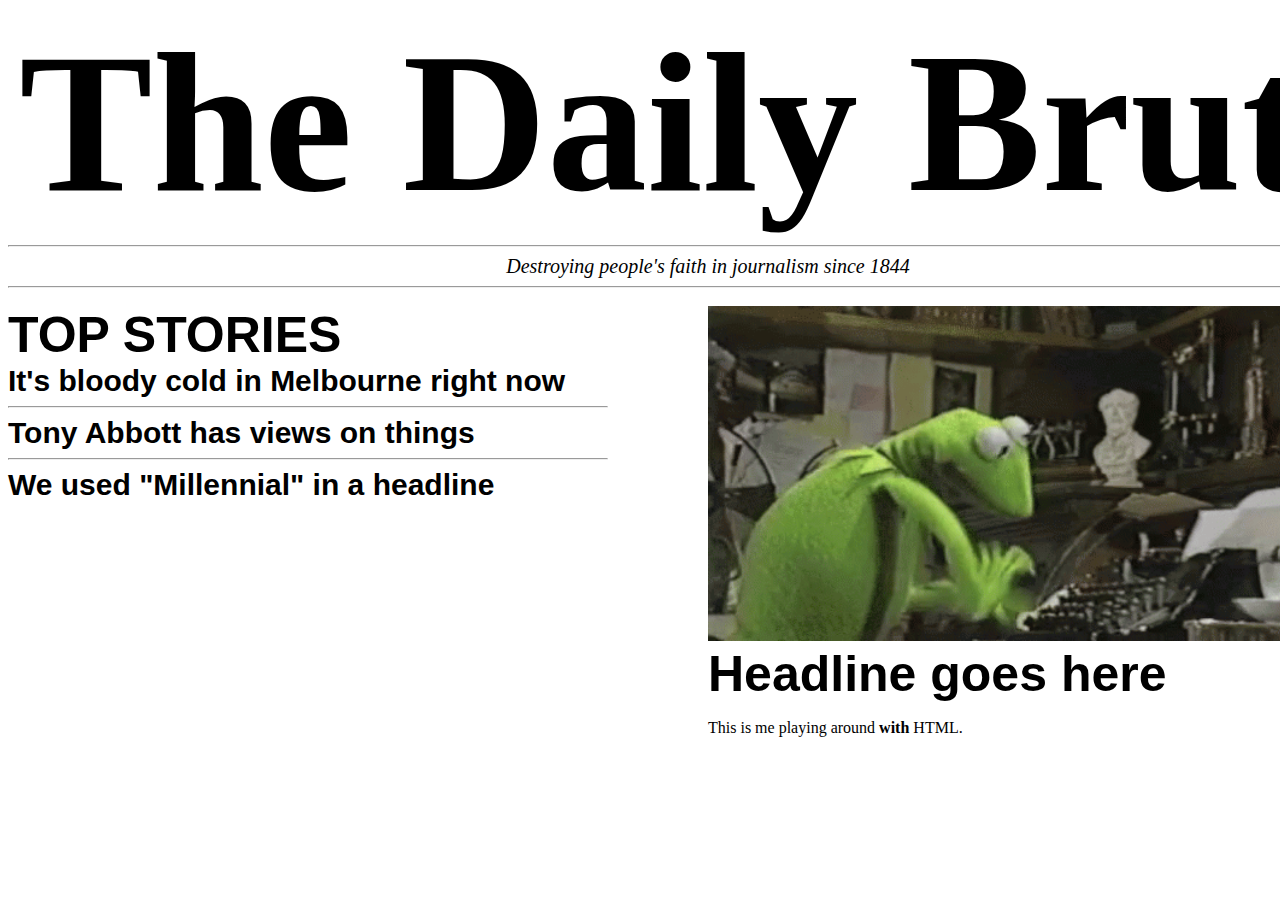
==== index.html @ e08bce04 "renaming index file" ====
<!DOCTYPE html>
<html lang="en">
<head>
  <meta charset="utf-8">
  <title>My first page</title>
  <link href="https://fonts.googleapis.com/css?family=Indie+Flower|Roboto" rel="stylesheet">
<link rel="stylesheet" href="style.css">
  <style>

  </style>
</head>
<body>
  <div class="all">

  <div class="mast">
  <h1>The Daily Brute</h1>
  </div>

  <hr>

<div class="tagline">
  Destroying people's faith in journalism since 1844
</div>

<hr>

  <div class="hero">
<img src="tenor.gif" alt="Picture of Kermit the Frog">
<h2>Headline goes here</h2>
<p>This is me playing around <strong>with</strong> HTML.</p>
</div>

<div class="breaking">
  <h2>TOP STORIES
  </h2>
  <h3>It's bloody cold in Melbourne right now</h3>
  <hr>
  <h3>Tony Abbott has views on things</h3>
  <hr>
  <h3>We used "Millennial" in a headline</h3>
</div>

</div>
</body>
</html>
---- style.css ----
.all{
  width: 1400px;
  margin: auto;
}

h1{
margin:0;}
.mast{
  background-color: white;
  font-family: "Times New Roman";
font-size: 100px;
text-align: center;}
img{
width:600px;
height: auto;
}
h2{margin:0px;
font-family: "Arial";
font-size:50px;}
h3{margin:0px;
font-family: "Arial";
font-size:30px;}
.hero{
width: 700px;
float: right;
margin: auto;
margin-top: 10px;
}
.breaking{
width: 600px;
margin: auto;
margin-top: 10px;
float: left;
}
.tagline{font-style: italic;
font-size: 20px;
text-align: center;}
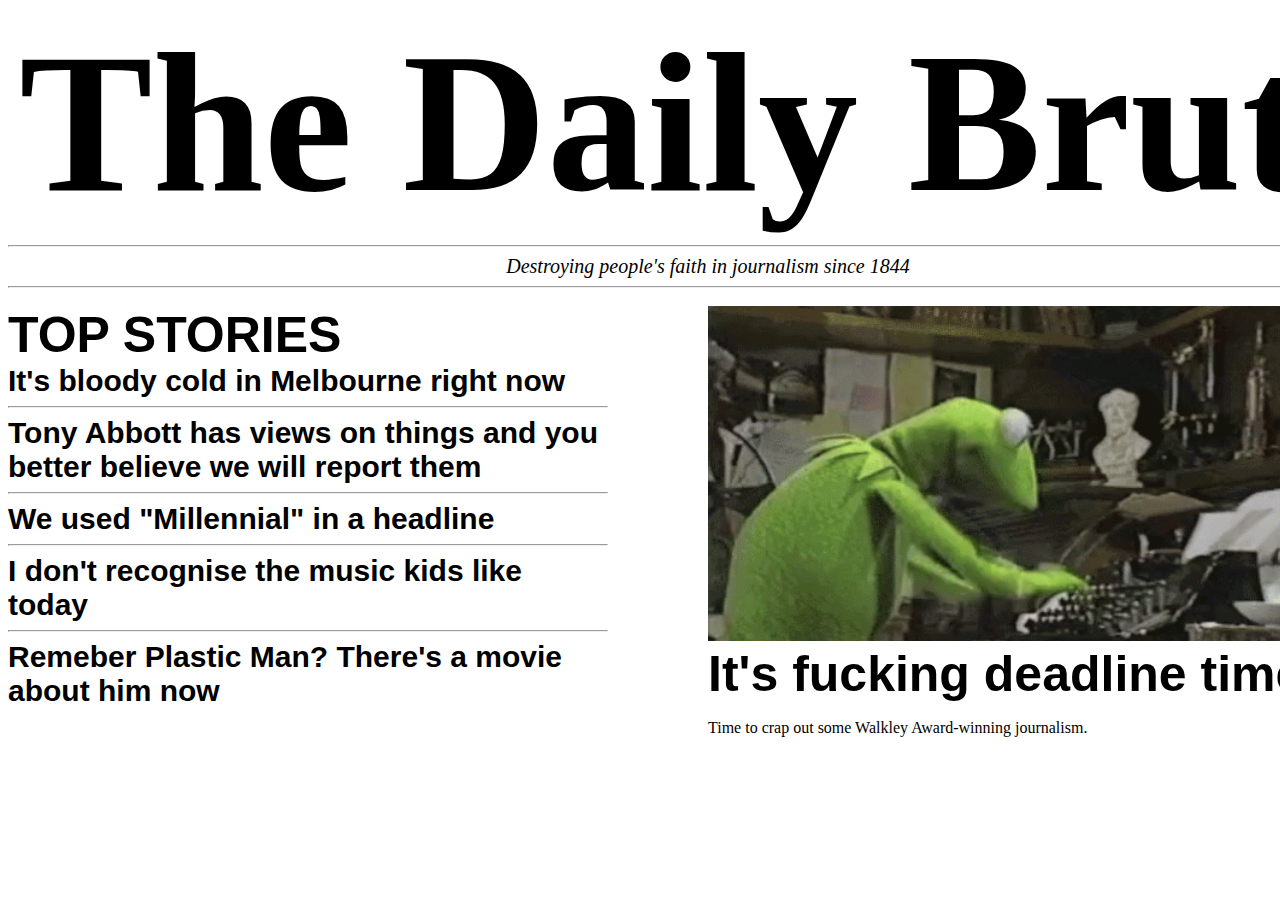
==== commit d8674462: "New headlines" ====
--- a/index.html
+++ b/index.html
@@ -26,8 +26,8 @@
 
   <div class="hero">
 <img src="tenor.gif" alt="Picture of Kermit the Frog">
-<h2>Headline goes here</h2>
-<p>This is me playing around <strong>with</strong> HTML.</p>
+<h2>It's fucking deadline time!</h2>
+<p>Time to crap out some Walkley Award-winning journalism.</p>
 </div>
 
 <div class="breaking">
@@ -35,9 +35,13 @@
   </h2>
   <h3>It's bloody cold in Melbourne right now</h3>
   <hr>
-  <h3>Tony Abbott has views on things</h3>
+  <h3>Tony Abbott has views on things and you better believe we will report them</h3>
   <hr>
   <h3>We used "Millennial" in a headline</h3>
+  <hr>
+<h3>I don't recognise the music kids like today </h3>
+<hr>
+<h3>Remeber Plastic Man? There's a movie about him now</h3>
 </div>
 
 </div>
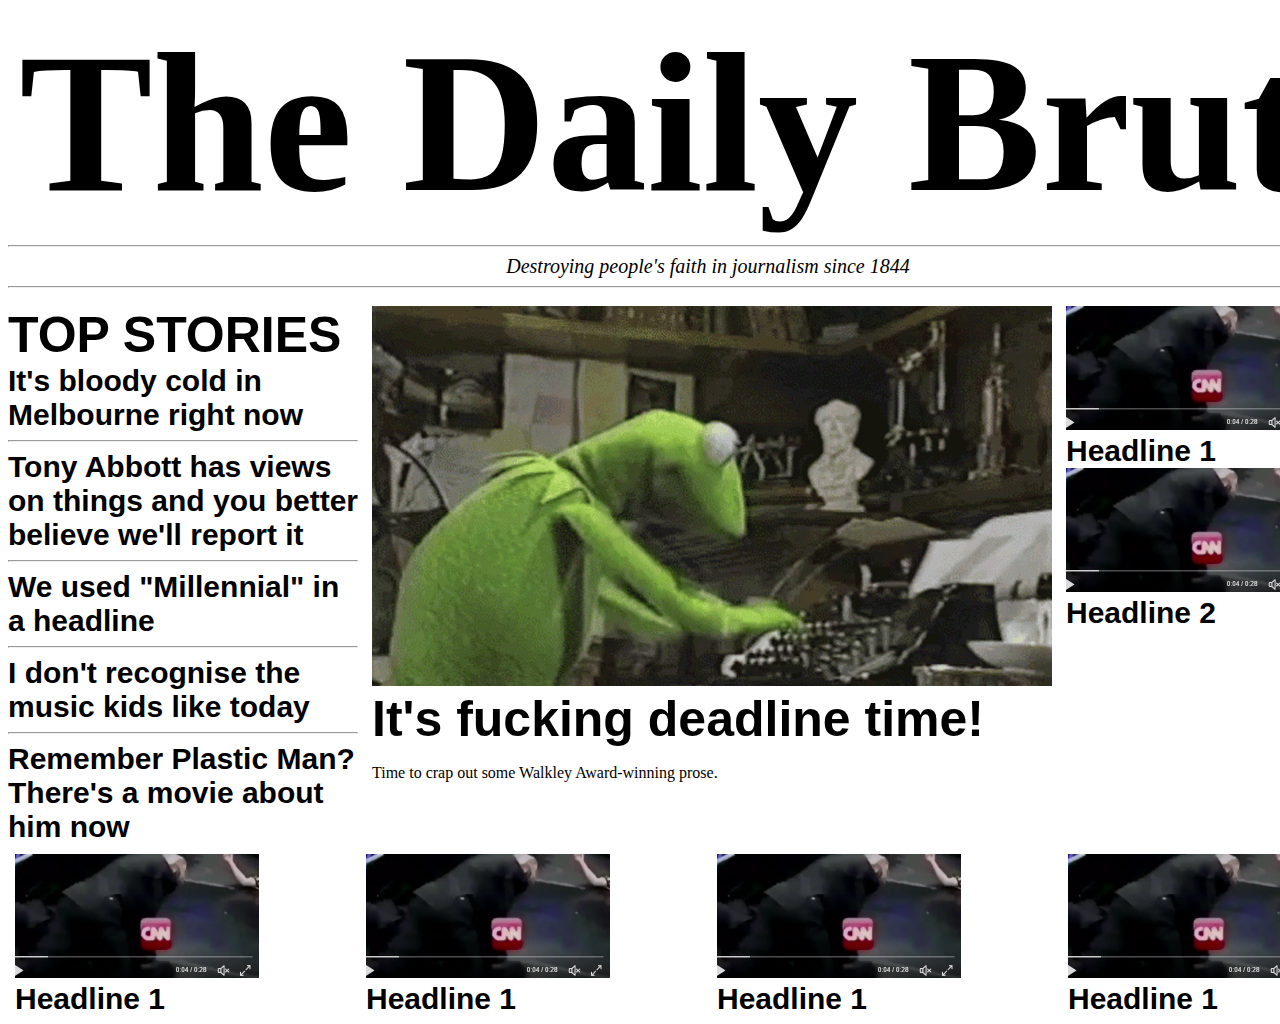
==== commit 39a77420: "Sunday updates" ====
--- a/index.html
+++ b/index.html
@@ -3,7 +3,6 @@
 <head>
   <meta charset="utf-8">
   <title>My first page</title>
-  <link href="https://fonts.googleapis.com/css?family=Indie+Flower|Roboto" rel="stylesheet">
 <link rel="stylesheet" href="style.css">
   <style>
 
@@ -24,24 +23,58 @@
 
 <hr>
 
-  <div class="hero">
-<img src="tenor.gif" alt="Picture of Kermit the Frog">
-<h2>It's fucking deadline time!</h2>
-<p>Time to crap out some Walkley Award-winning journalism.</p>
-</div>
-
 <div class="breaking">
   <h2>TOP STORIES
   </h2>
   <h3>It's bloody cold in Melbourne right now</h3>
   <hr>
-  <h3>Tony Abbott has views on things and you better believe we will report them</h3>
+  <h3>Tony Abbott has views on things and you better believe we'll report it</h3>
   <hr>
   <h3>We used "Millennial" in a headline</h3>
   <hr>
 <h3>I don't recognise the music kids like today </h3>
 <hr>
-<h3>Remeber Plastic Man? There's a movie about him now</h3>
+<h3>Remember Plastic Man? There's a movie about him now</h3>
+</div>
+
+  <div class="hero">
+<img src="tenor.gif" alt="Picture of Kermit the Frog">
+<h2>It's fucking deadline time!</h2>
+<p>Time to crap out some Walkley Award-winning prose.</p>
+</div>
+
+<div class="col3">
+
+<div class="story">
+  <img src="Trump.jpg" alt="President Donald Trump">
+  <h3>Headline 1</h3>
+</div>
+
+<div class="story">
+<img src="Trump.jpg" alt="President Donald Trump">
+  <h3>Headline 2</h3>
+</div>
+
+</div>
+
+<div class="morestory">
+  <img src="Trump.jpg" alt="President Donald Trump">
+  <h3>Headline 1</h3>
+</div>
+
+<div class="morestory">
+  <img src="Trump.jpg" alt="President Donald Trump">
+  <h3>Headline 1</h3>
+</div>
+
+<div class="morestory">
+  <img src="Trump.jpg" alt="President Donald Trump">
+  <h3>Headline 1</h3>
+</div>
+
+<div class="morestory">
+  <img src="Trump.jpg" alt="President Donald Trump">
+  <h3>Headline 1</h3>
 </div>
 
 </div>
--- a/style.css
+++ b/style.css
@@ -10,10 +10,6 @@
   font-family: "Times New Roman";
 font-size: 100px;
 text-align: center;}
-img{
-width:600px;
-height: auto;
-}
 h2{margin:0px;
 font-family: "Arial";
 font-size:50px;}
@@ -21,17 +17,30 @@
 font-family: "Arial";
 font-size:30px;}
 .hero{
-width: 700px;
-float: right;
-margin: auto;
-margin-top: 10px;
+  margin-top: 10px;
+display: inline-block;
+width: 680px;
+margin-left: 10px;
+vertical-align: top;
 }
 .breaking{
-width: 600px;
-margin: auto;
-margin-top: 10px;
-float: left;
+  margin-top: 10px;
+  width: 350px;
+display: inline-block;
 }
 .tagline{font-style: italic;
 font-size: 20px;
 text-align: center;}
+.col3{
+margin-top: 10px;
+vertical-align: top;
+  width: 340px;
+  display: inline-block;
+  margin-left: 10px;
+}
+.morestory{
+margin-top: 10px;
+vertical-align: top;
+  width: 340px;
+  display: inline-block;
+margin-left: 7px;}
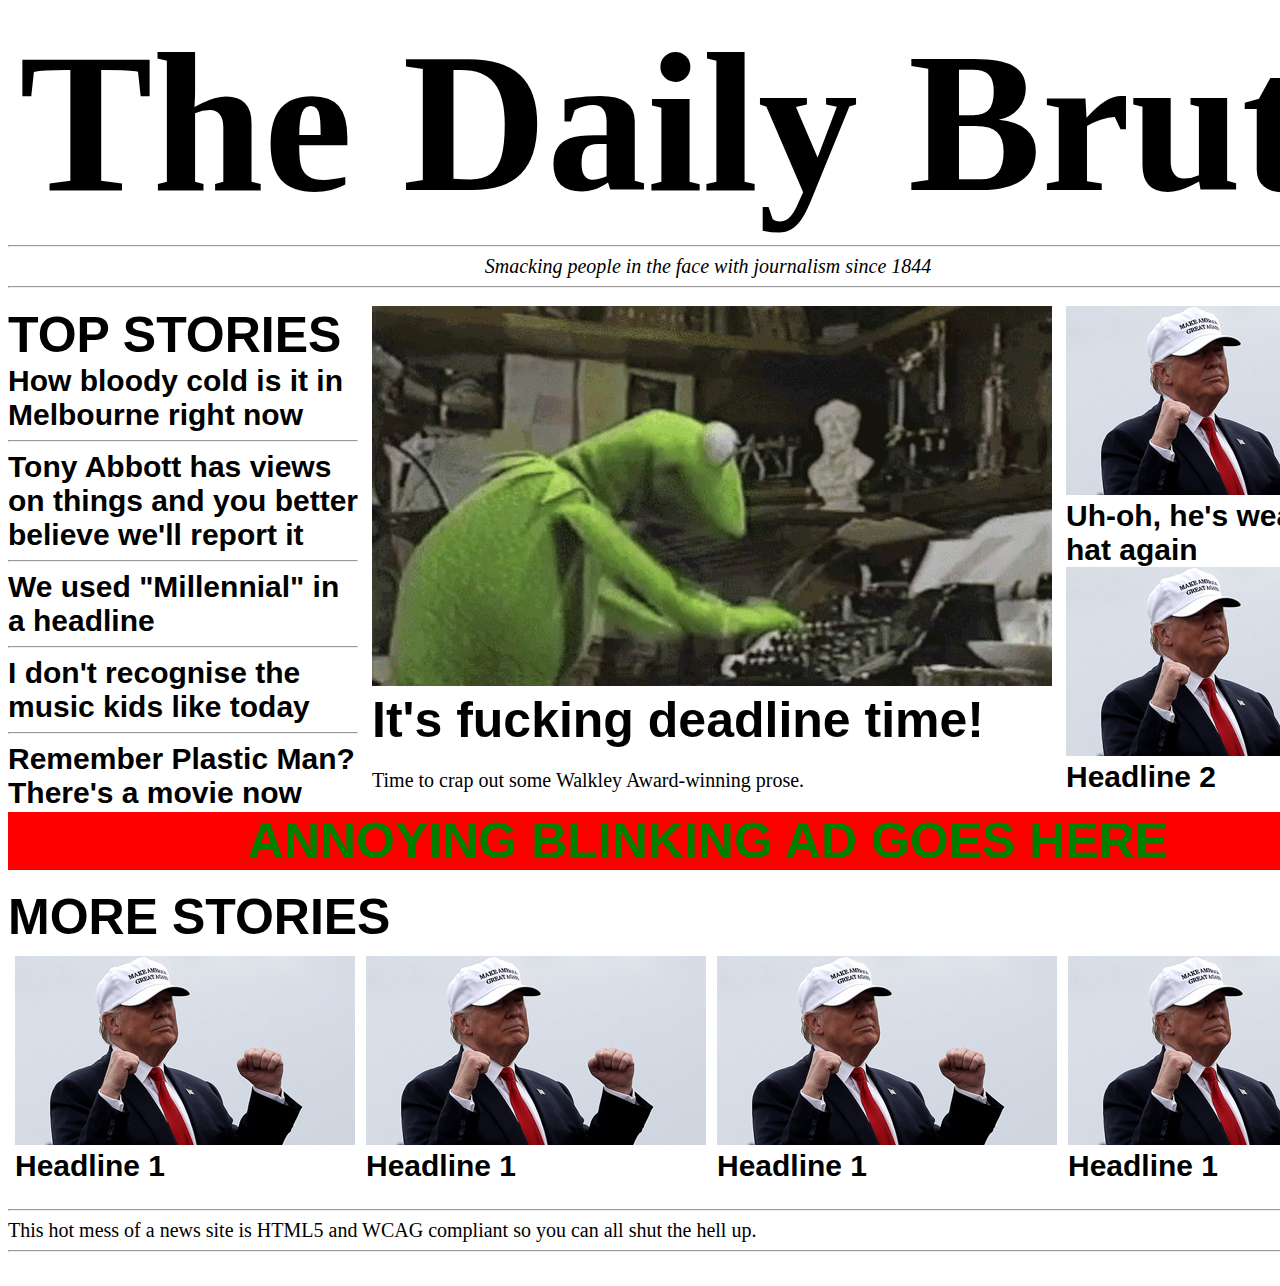
==== commit 55196886: "Monday updates" ====
--- a/index.html
+++ b/index.html
@@ -11,22 +11,22 @@
 <body>
   <div class="all">
 
-  <div class="mast">
+  <header class="mast">
   <h1>The Daily Brute</h1>
-  </div>
+</header>
 
   <hr>
 
 <div class="tagline">
-  Destroying people's faith in journalism since 1844
+  Smacking people in the face with journalism since 1844
 </div>
 
 <hr>
 
-<div class="breaking">
+<aside class="breaking">
   <h2>TOP STORIES
   </h2>
-  <h3>It's bloody cold in Melbourne right now</h3>
+  <h3>How bloody cold is it in Melbourne right now</h3>
   <hr>
   <h3>Tony Abbott has views on things and you better believe we'll report it</h3>
   <hr>
@@ -34,49 +34,65 @@
   <hr>
 <h3>I don't recognise the music kids like today </h3>
 <hr>
-<h3>Remember Plastic Man? There's a movie about him now</h3>
-</div>
+<h3>Remember Plastic Man? There's a movie now</h3>
+</aside>
 
-  <div class="hero">
+  <article class="hero">
 <img src="tenor.gif" alt="Picture of Kermit the Frog">
 <h2>It's fucking deadline time!</h2>
 <p>Time to crap out some Walkley Award-winning prose.</p>
-</div>
+</article>
 
-<div class="col3">
+<aside class="sidestory-container">
 
-<div class="story">
+<article class="sidestory">
+  <img src="Trump.jpg" alt="President Donald Trump">
+  <h3>Uh-oh, he's wearing the hat again</h3>
+</article>
+
+<article class="sidestory">
+<img src="Trump.jpg" alt="President Donald Trump">
+  <h3>Headline 2</h3>
+</article>
+
+</aside>
+<br>
+<section class="ad">
+  <h2>ANNOYING BLINKING AD GOES HERE</h2>
+</section>
+<br>
+
+<section class="morestory-container">
+  <h2>MORE STORIES
+  </h2>
+
+<article class="morestory">
   <img src="Trump.jpg" alt="President Donald Trump">
   <h3>Headline 1</h3>
-</div>
+</article>
 
-<div class="story">
-<img src="Trump.jpg" alt="President Donald Trump">
-  <h3>Headline 2</h3>
-</div>
-
-</div>
-
-<div class="morestory">
+<article class="morestory">
   <img src="Trump.jpg" alt="President Donald Trump">
   <h3>Headline 1</h3>
-</div>
+</article>
 
-<div class="morestory">
+<article class="morestory">
   <img src="Trump.jpg" alt="President Donald Trump">
   <h3>Headline 1</h3>
-</div>
+</article>
 
-<div class="morestory">
+<article class="morestory">
   <img src="Trump.jpg" alt="President Donald Trump">
   <h3>Headline 1</h3>
-</div>
+</article>
 
-<div class="morestory">
-  <img src="Trump.jpg" alt="President Donald Trump">
-  <h3>Headline 1</h3>
-</div>
+</section>
 
+<br>
+<hr>
+<footer>This hot mess of a news site is HTML5 and WCAG compliant so you can all shut the hell up.</footer>
+<hr>
+<br>
 </div>
 </body>
 </html>
--- a/style.css
+++ b/style.css
@@ -12,18 +12,22 @@
 text-align: center;}
 h2{margin:0px;
 font-family: "Arial";
-font-size:50px;}
+font-size: 50px;
+}
 h3{margin:0px;
 font-family: "Arial";
 font-size:30px;}
 .hero{
+  h2.font-size: 50px;
   margin-top: 10px;
 display: inline-block;
 width: 680px;
 margin-left: 10px;
 vertical-align: top;
+font-size: 20px;
 }
 .breaking{
+  h2:40px;
   margin-top: 10px;
   width: 350px;
 display: inline-block;
@@ -31,16 +35,28 @@
 .tagline{font-style: italic;
 font-size: 20px;
 text-align: center;}
-.col3{
+.sidestory-container{
 margin-top: 10px;
-vertical-align: top;
-  width: 340px;
-  display: inline-block;
-  margin-left: 10px;
+    vertical-align: top;
+    width: 340px;
+    display: inline-block;
+    margin-left: 10px;
 }
+
+.ad{background-color: red;
+color: green;
+border-color: blue;
+border: 5px;
+text-align: center;}
+
 .morestory{
 margin-top: 10px;
 vertical-align: top;
   width: 340px;
   display: inline-block;
 margin-left: 7px;}
+
+
+footer{
+font-size: 20px;
+}
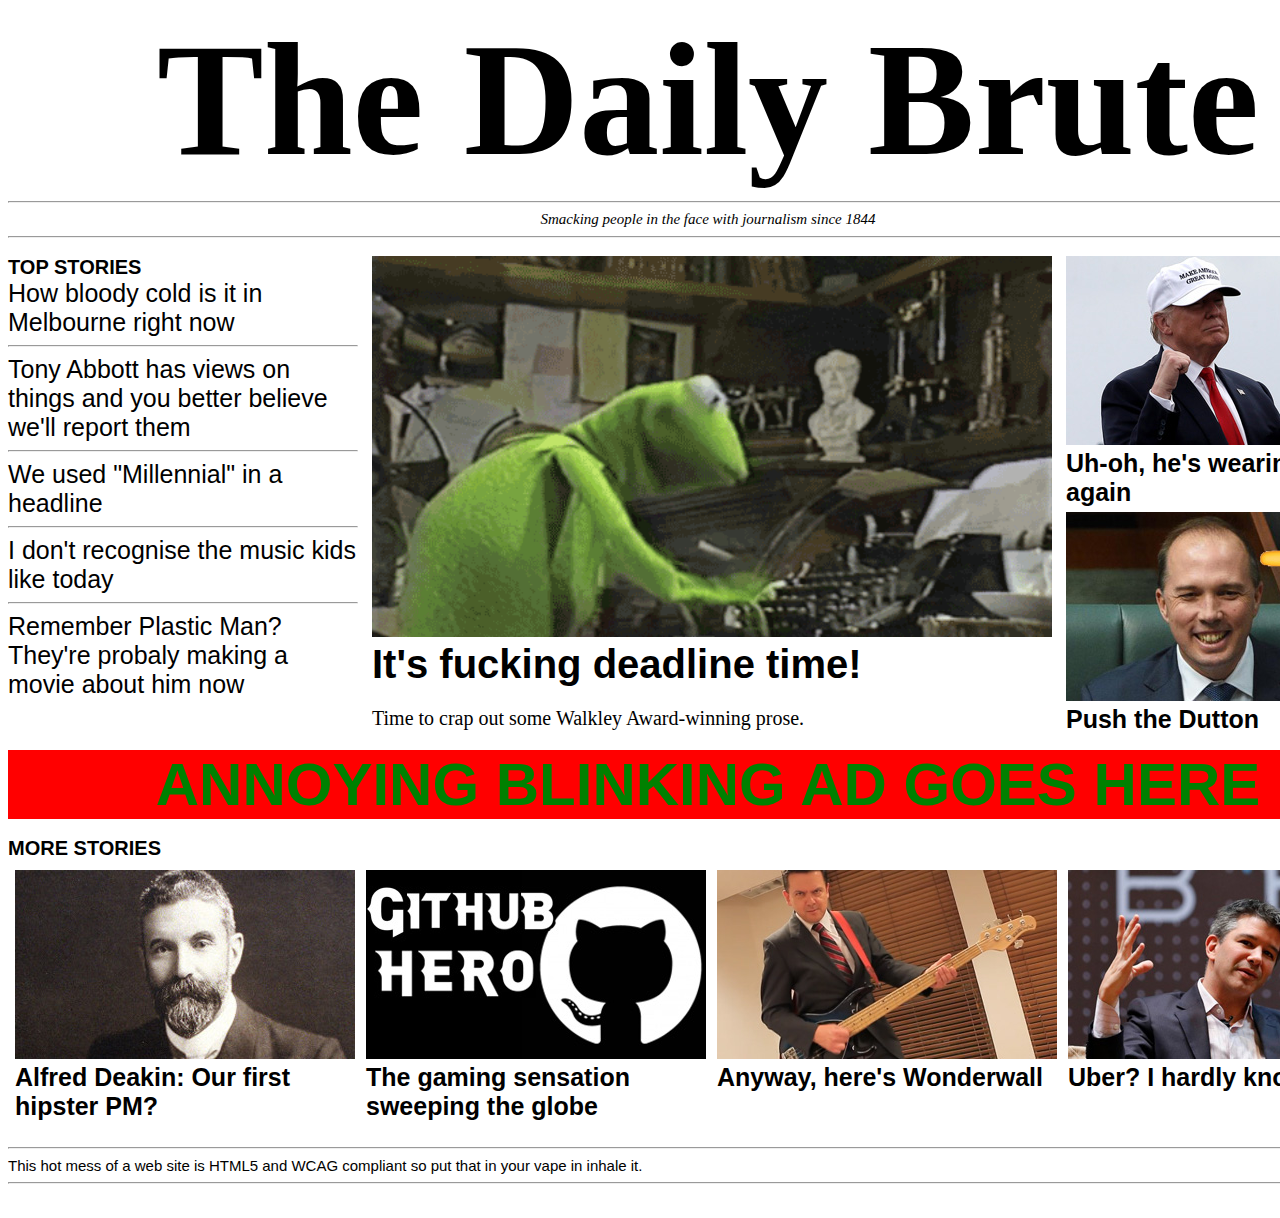
==== commit daeb918d: "Tuesday changes" ====
--- a/index.html
+++ b/index.html
@@ -2,7 +2,7 @@
 <html lang="en">
 <head>
   <meta charset="utf-8">
-  <title>My first page</title>
+  <title>The Daily Brute - I suppose you can call it news</title>
 <link rel="stylesheet" href="style.css">
   <style>
 
@@ -28,17 +28,17 @@
   </h2>
   <h3>How bloody cold is it in Melbourne right now</h3>
   <hr>
-  <h3>Tony Abbott has views on things and you better believe we'll report it</h3>
+  <h3>Tony Abbott has views on things and you better believe we'll report them</h3>
   <hr>
   <h3>We used "Millennial" in a headline</h3>
   <hr>
 <h3>I don't recognise the music kids like today </h3>
 <hr>
-<h3>Remember Plastic Man? There's a movie now</h3>
+<h3>Remember Plastic Man? They're probaly making a movie about him now</h3>
 </aside>
 
   <article class="hero">
-<img src="tenor.gif" alt="Picture of Kermit the Frog">
+<img src="kermit.gif" alt="Picture of Kermit the Frog">
 <h2>It's fucking deadline time!</h2>
 <p>Time to crap out some Walkley Award-winning prose.</p>
 </article>
@@ -51,8 +51,8 @@
 </article>
 
 <article class="sidestory">
-<img src="Trump.jpg" alt="President Donald Trump">
-  <h3>Headline 2</h3>
+<img src="Dutton.jpg" alt="Peter Dutton">
+  <h3>Push the Dutton</h3>
 </article>
 
 </aside>
@@ -67,30 +67,30 @@
   </h2>
 
 <article class="morestory">
-  <img src="Trump.jpg" alt="President Donald Trump">
-  <h3>Headline 1</h3>
+  <img src="Deakin.jpg" alt="Alfred Deakin">
+  <h3>Alfred Deakin: Our first hipster PM?</h3>
 </article>
 
 <article class="morestory">
-  <img src="Trump.jpg" alt="President Donald Trump">
-  <h3>Headline 1</h3>
+  <img src="GithubHero.jpg" alt="Git Hub Hero logo">
+  <h3>The gaming sensation sweeping the globe</h3>
 </article>
 
 <article class="morestory">
-  <img src="Trump.jpg" alt="President Donald Trump">
-  <h3>Headline 1</h3>
+  <img src="xeno.jpg" alt="Nick Xenophon">
+  <h3>Anyway, here's Wonderwall</h3>
 </article>
 
 <article class="morestory">
-  <img src="Trump.jpg" alt="President Donald Trump">
-  <h3>Headline 1</h3>
+  <img src="Uber.jpg" alt="Uber CEO Travis Kalanick">
+  <h3>Uber? I hardly know her</h3>
 </article>
 
 </section>
 
 <br>
 <hr>
-<footer>This hot mess of a news site is HTML5 and WCAG compliant so you can all shut the hell up.</footer>
+<footer>This hot mess of a web site is HTML5 and WCAG compliant so put that in your vape in inhale it.</footer>
 <hr>
 <br>
 </div>
--- a/style.css
+++ b/style.css
@@ -8,17 +8,15 @@
 .mast{
   background-color: white;
   font-family: "Times New Roman";
-font-size: 100px;
+font-size: 80px;
 text-align: center;}
 h2{margin:0px;
 font-family: "Arial";
-font-size: 50px;
 }
 h3{margin:0px;
 font-family: "Arial";
-font-size:30px;}
+font-size:25px;}
 .hero{
-  h2.font-size: 50px;
   margin-top: 10px;
 display: inline-block;
 width: 680px;
@@ -26,15 +24,28 @@
 vertical-align: top;
 font-size: 20px;
 }
+
+.hero h2{
+  font-size: 40px;
+}
+
+.hero img{width: 680px;}
+
 .breaking{
-  h2:40px;
   margin-top: 10px;
   width: 350px;
 display: inline-block;
 }
+.breaking h2{
+  font-size: 20px;
+}
+
+.breaking h3{font-weight: normal;}
+
 .tagline{font-style: italic;
-font-size: 20px;
+font-size: 15px;
 text-align: center;}
+
 .sidestory-container{
 margin-top: 10px;
     vertical-align: top;
@@ -43,11 +54,23 @@
     margin-left: 10px;
 }
 
+.sidestory{margin-bottom: 5px;}
+
 .ad{background-color: red;
 color: green;
 border-color: blue;
 border: 5px;
-text-align: center;}
+text-align: center;
+}
+
+.ad h2{
+  font-size: 60px;
+}
+
+.morestory-container h2{
+  font-size:20px
+
+}
 
 .morestory{
 margin-top: 10px;
@@ -57,6 +80,6 @@
 margin-left: 7px;}
 
 
-footer{
-font-size: 20px;
+footer{font-family: "Arial";
+font-size: 15px;
 }
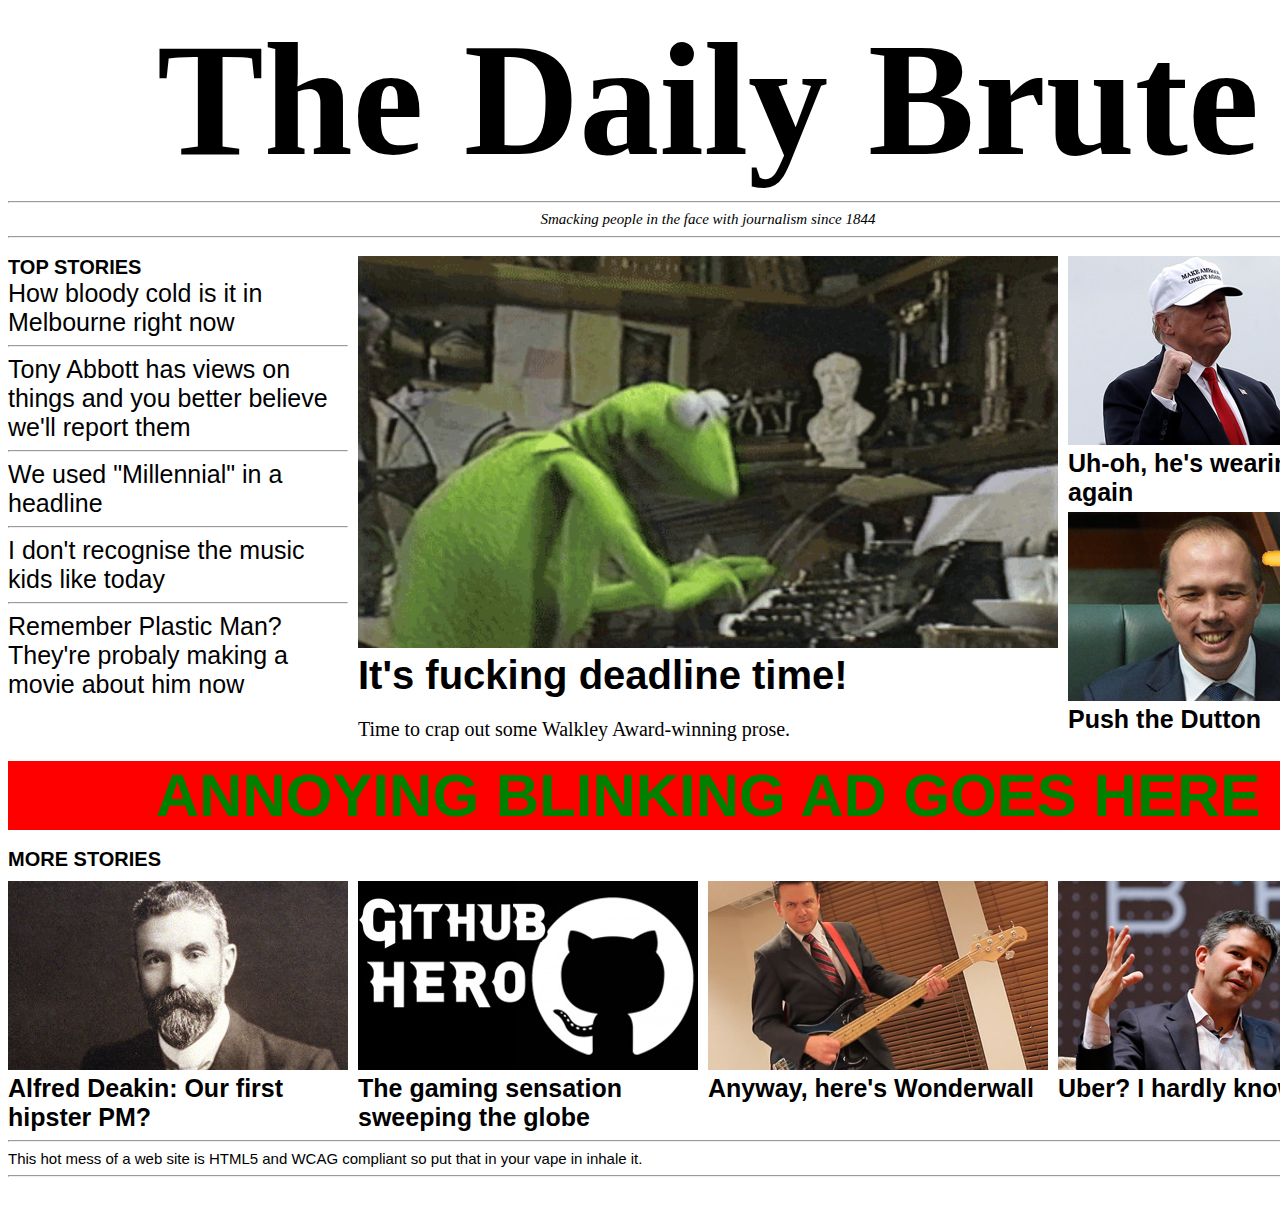
==== commit 941ff04d: "Wednesday updates" ====
--- a/index.html
+++ b/index.html
@@ -4,9 +4,7 @@
   <meta charset="utf-8">
   <title>The Daily Brute - I suppose you can call it news</title>
 <link rel="stylesheet" href="style.css">
-  <style>
 
-  </style>
 </head>
 <body>
   <div class="all">
@@ -88,7 +86,7 @@
 
 </section>
 
-<br>
+<br class="botbreak">
 <hr>
 <footer>This hot mess of a web site is HTML5 and WCAG compliant so put that in your vape in inhale it.</footer>
 <hr>
--- a/style.css
+++ b/style.css
@@ -18,10 +18,9 @@
 font-size:25px;}
 .hero{
   margin-top: 10px;
-display: inline-block;
+float: left;
 width: 680px;
-margin-left: 10px;
-vertical-align: top;
+margin-right: : 10px;
 font-size: 20px;
 }
 
@@ -29,12 +28,13 @@
   font-size: 40px;
 }
 
-.hero img{width: 680px;}
+.hero img{width:700px;}
 
 .breaking{
   margin-top: 10px;
-  width: 350px;
-display: inline-block;
+  width: 340px;
+float: left;
+margin-right: 10px;
 }
 .breaking h2{
   font-size: 20px;
@@ -48,9 +48,8 @@
 
 .sidestory-container{
 margin-top: 10px;
-    vertical-align: top;
     width: 340px;
-    display: inline-block;
+    float: right;
     margin-left: 10px;
 }
 
@@ -61,24 +60,39 @@
 border-color: blue;
 border: 5px;
 text-align: center;
+clear: both;
 }
 
-.ad h2{
-  font-size: 60px;
+@-webkit-keyframes blinker {
+  from {
+      opacity: 1.0;
+  }
+  to {
+      opacity: 0.0;
+
+  }
+}
+
+.ad h2 {
+    font-size: 60px;
+  -webkit-animation-name: blinker;
+  -webkit-animation-iteration-count: infinite;
+  -webkit-animation-timing-function: ease-in;
+  -webkit-animation-duration: 0.1s;
 }
 
 .morestory-container h2{
-  font-size:20px
-
+  font-size:20px;
 }
 
 .morestory{
 margin-top: 10px;
 vertical-align: top;
   width: 340px;
-  display: inline-block;
-margin-left: 7px;}
+  float: left;
+margin-right: 10px;}
 
+.botbreak{clear: both;}
 
 footer{font-family: "Arial";
 font-size: 15px;
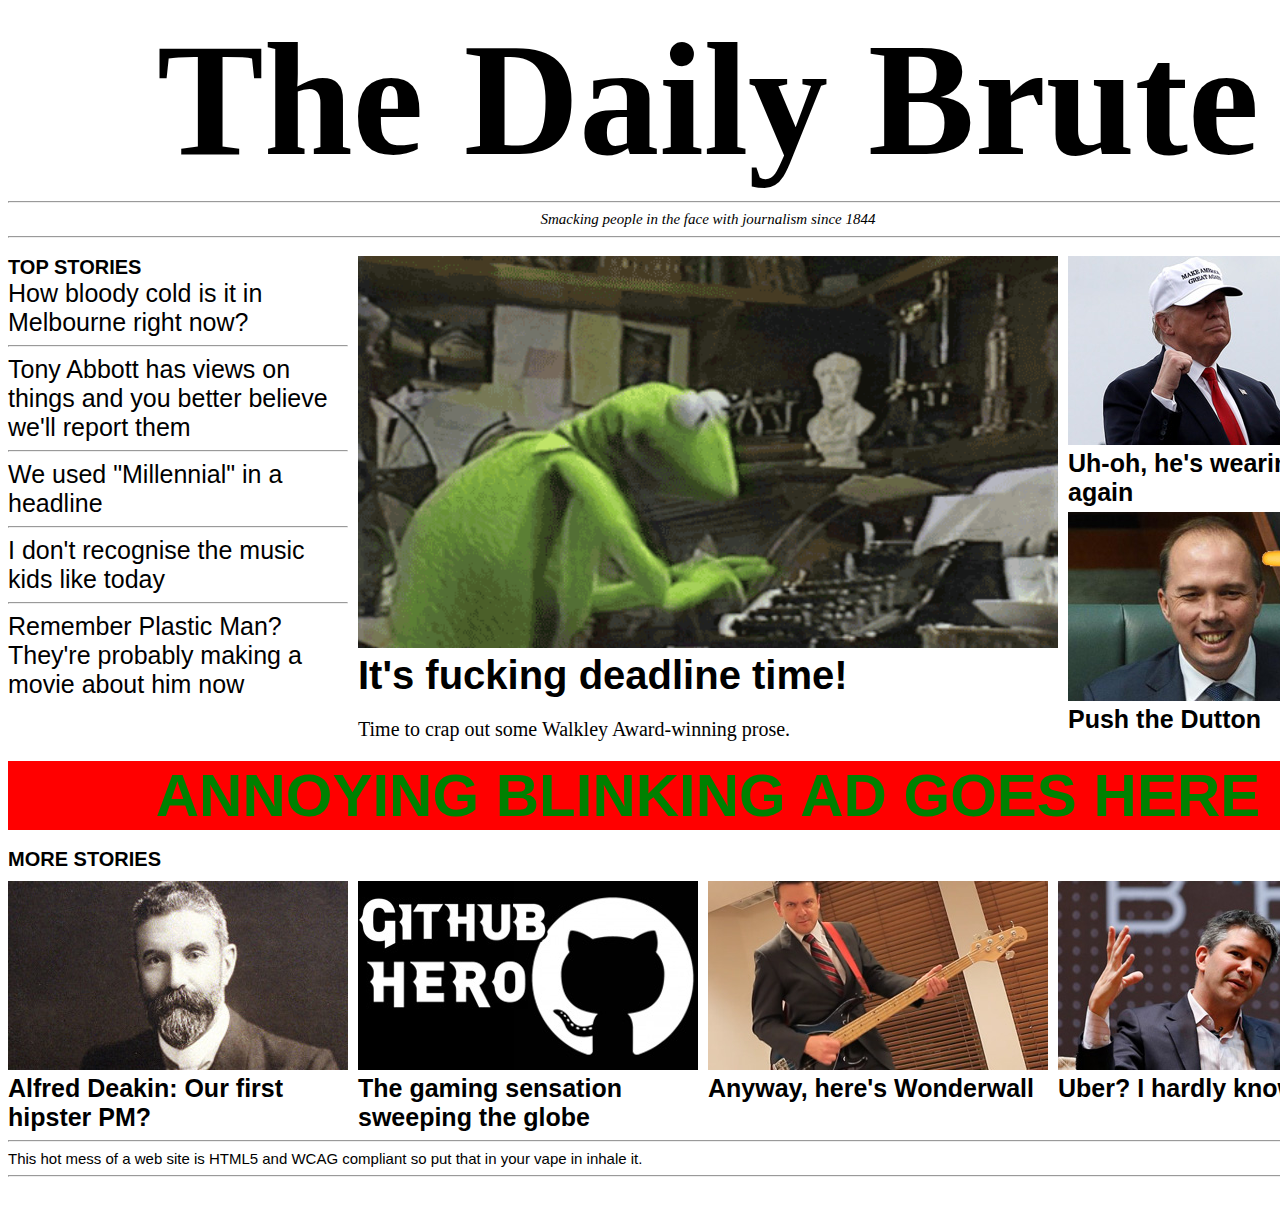
==== commit bdfc33da: "2nd Wednesday update" ====
--- a/index.html
+++ b/index.html
@@ -24,33 +24,34 @@
 <aside class="breaking">
   <h2>TOP STORIES
   </h2>
-  <h3>How bloody cold is it in Melbourne right now</h3>
+  <a href="http://www.news.com.au/technology/environment/record-breaking-cold-weather-hits-australias-south-east/news-story/50906eac539b4fa9303ae95302b7f36b"><h3>How bloody cold is it in Melbourne right now?</h3></a>
   <hr>
-  <h3>Tony Abbott has views on things and you better believe we'll report them</h3>
+  <a href="http://www.smh.com.au/federal-politics/political-news/were-at-a-low-ebb-tony-abbott-bashes-liberal-leadership-in-leaked-audio-20170704-gx4pee.html"><h3>Tony Abbott has views on things and you better believe we'll report them</h3></a>
   <hr>
-  <h3>We used "Millennial" in a headline</h3>
+  <a href="http://www.news.com.au/finance/business/weve-raised-generation-hopeless-millennials-who-lack-basic-life-and-workplace-skills-and-its-a-big-issue/news-story/f3256c05c19c356002103eb50e50cee1"><h3>We used "Millennial" in a headline</h3></a>
   <hr>
-<h3>I don't recognise the music kids like today </h3>
+<a href="http://thefix.nine.com.au/2017/06/20/07/49/justin-bieber-hanson-chlamydia"><h3>I don't recognise the music kids like today </h3></a>
 <hr>
-<h3>Remember Plastic Man? They're probaly making a movie about him now</h3>
+<a href="https://editorial.rottentomatoes.com/article/plastic-man-v-elongated-man-is-happening-and-more-movie-news/"><h3>Remember Plastic Man? They're probably making a movie about him now</h3></a>
 </aside>
 
   <article class="hero">
-<img src="kermit.gif" alt="Picture of Kermit the Frog">
-<h2>It's fucking deadline time!</h2>
-<p>Time to crap out some Walkley Award-winning prose.</p>
+    <a href="http://www.walkleys.com/awards/"><img src="kermit.gif" alt="Picture of Kermit the Frog">
+    <h2>It's fucking deadline time!</h2>
+    <p>Time to crap out some Walkley Award-winning prose.</p></a>
 </article>
 
 <aside class="sidestory-container">
 
 <article class="sidestory">
-  <img src="Trump.jpg" alt="President Donald Trump">
-  <h3>Uh-oh, he's wearing the hat again</h3>
+  <a href="http://www.hindustantimes.com/world-news/make-america-great-again-donald-trump-surprises-couple-at-wedding-reception/story-ecY8SZ9HGYL6RnSU7wxohN.html"><img src="Trump.jpg" alt="President Donald Trump">
+  <h3>Uh-oh, he's wearing the hat again</h3></a>
+
 </article>
 
 <article class="sidestory">
-<img src="Dutton.jpg" alt="Peter Dutton">
-  <h3>Push the Dutton</h3>
+  <a href="http://www.smh.com.au/federal-politics/political-news/two-australian-citizens-wrongly-sent-to-immigration-detention-department-confirms-20170704-gx4rss.html"><img src="Dutton.jpg" alt="Peter Dutton">
+    <h3>Push the Dutton</h3></a>
 </article>
 
 </aside>
@@ -65,23 +66,25 @@
   </h2>
 
 <article class="morestory">
-  <img src="Deakin.jpg" alt="Alfred Deakin">
-  <h3>Alfred Deakin: Our first hipster PM?</h3>
+  <a href="http://adb.anu.edu.au/biography/deakin-alfred-5927"><img src="Deakin.jpg" alt="Alfred Deakin">
+  <h3>Alfred Deakin: Our first hipster PM?</h3></a>
+
 </article>
 
 <article class="morestory">
-  <img src="GithubHero.jpg" alt="Git Hub Hero logo">
-  <h3>The gaming sensation sweeping the globe</h3>
+  <a href="https://github.com/"><img src="GithubHero.jpg" alt="Git Hub Hero logo">
+  <h3>The gaming sensation sweeping the globe</h3></a>
+
 </article>
 
 <article class="morestory">
-  <img src="xeno.jpg" alt="Nick Xenophon">
-  <h3>Anyway, here's Wonderwall</h3>
+  <a href="http://andrise.com/australias-politicians-are-cooler-than-yours/"><img src="xeno.jpg" alt="Nick Xenophon">
+  <h3>Anyway, here's Wonderwall</h3></a>
 </article>
 
 <article class="morestory">
-  <img src="Uber.jpg" alt="Uber CEO Travis Kalanick">
-  <h3>Uber? I hardly know her</h3>
+  <a href="http://www.abc.net.au/news/2017-06-21/uber-ceo-travis-kalanick-resigns/8639386"><img src="Uber.jpg" alt="Uber CEO Travis Kalanick">
+  <h3>Uber? I hardly know her</h3></a>
 </article>
 
 </section>
--- a/style.css
+++ b/style.css
@@ -16,6 +16,27 @@
 h3{margin:0px;
 font-family: "Arial";
 font-size:25px;}
+
+a:link {
+    color: black;
+    text-decoration: none;
+}
+
+a:visited {
+    color: black;
+}
+
+/* mouse over link */
+a:hover {
+    color: blue;
+    text-decoration: underline;
+}
+
+.all{
+  width: 1400px;
+  margin: auto;
+}
+
 .hero{
   margin-top: 10px;
 float: left;
